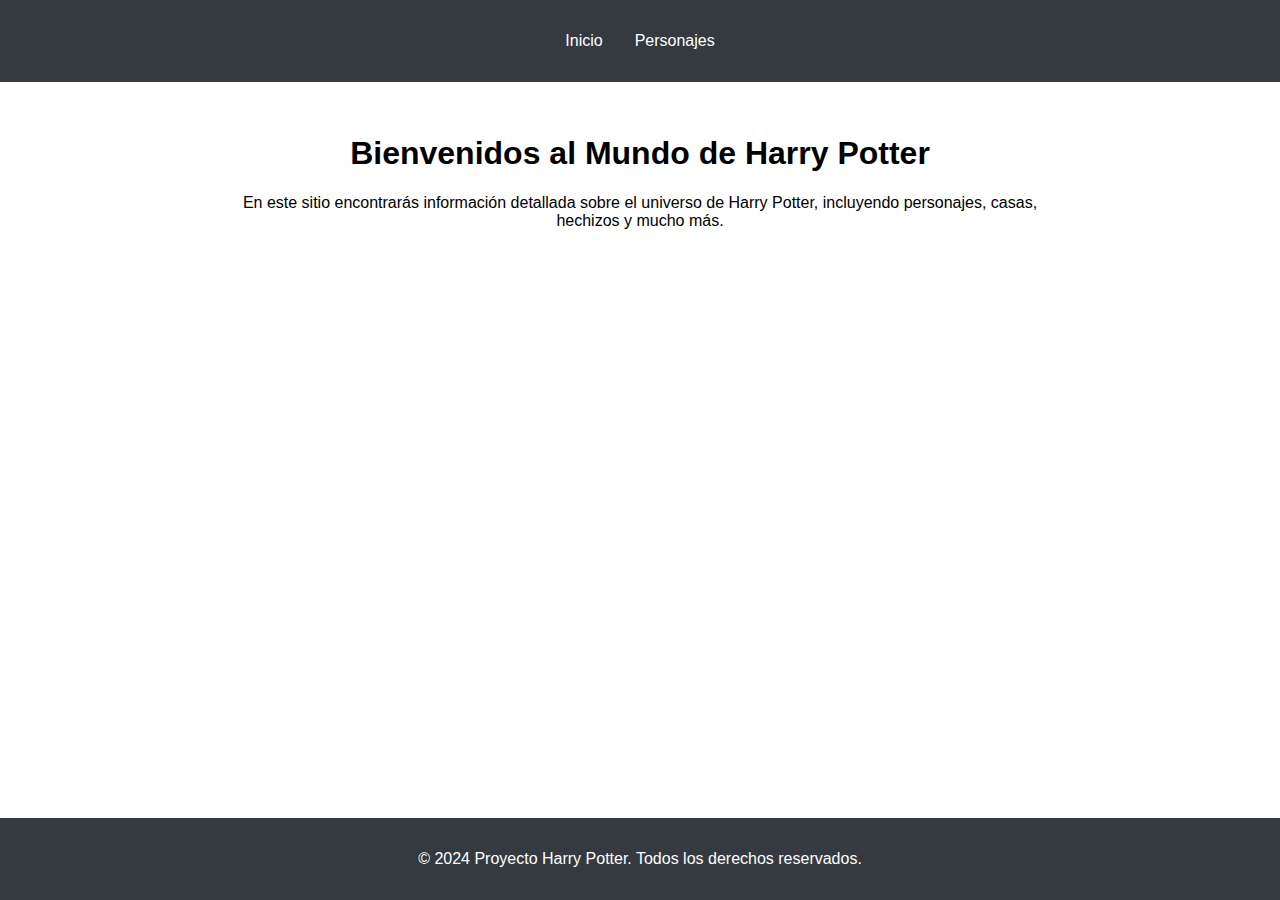
==== index.html @ 67a0c09b "Project Start" ====
<!DOCTYPE html>
<html lang="es">
  <head>
    <meta charset="UTF-8" />
    <meta name="viewport" content="width=device-width, initial-scale=1.0" />
    <title>Inicio - Proyecto Harry Potter</title>
    <link rel="stylesheet" href="css/styles.css" />
  </head>
  <body>
    <header>
      <nav>
        <ul>
          <li><a href="index.html">Inicio</a></li>
          <li><a href="pages/personajes.html">Personajes</a></li>
        </ul>
      </nav>
    </header>

    <main>
      <section class="intro">
        <h1>Bienvenidos al Mundo de Harry Potter</h1>
        <p>
          En este sitio encontrarás información detallada sobre el universo de
          Harry Potter, incluyendo personajes, casas, hechizos y mucho más.
        </p>
      </section>
    </main>

    <footer>
      <p>&copy; 2024 Proyecto Harry Potter. Todos los derechos reservados.</p>
    </footer>
    <script src="./app.js"></script>
  </body>
</html>
---- css/styles.css ----
body {
    font-family: Arial, sans-serif;
    margin: 0;
    padding: 0;
    box-sizing: border-box;
  }
  
  header {
    background-color: #343a40;
    color: white;
    padding: 1em 0;
  }
  
  nav ul {
    list-style: none;
    display: flex;
    justify-content: center;
    padding: 0;
  }
  
  nav ul li {
    margin: 0 1em;
  }
  
  nav ul li a {
    color: white;
    text-decoration: none;
  }
  
  main {
    padding: 2em;
    text-align: center;
  }
  
  .intro {
    max-width: 800px;
    margin: 0 auto;
  }
  
  footer {
    background-color: #343a40;
    color: white;
    text-align: center;
    padding: 1em 0;
    position: fixed;
    width: 100%;
    bottom: 0;
  }
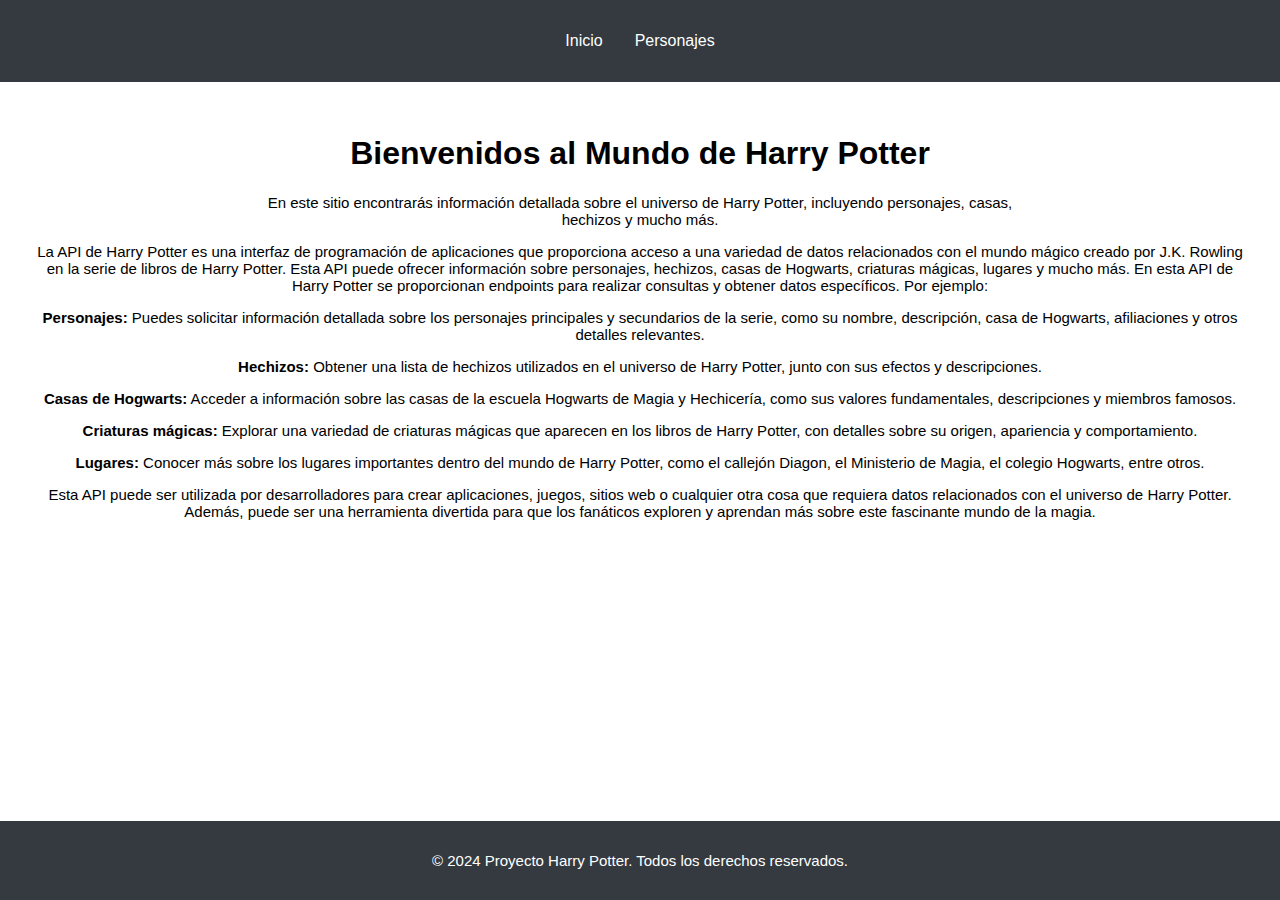
==== commit eb149b2e: "add: added information about the proyect in the index page" ====
--- a/index.html
+++ b/index.html
@@ -24,11 +24,75 @@
           Harry Potter, incluyendo personajes, casas, hechizos y mucho más.
         </p>
       </section>
+
+      <section>
+        <div>
+          <p>
+            La API de Harry Potter es una interfaz de programación de
+            aplicaciones que proporciona acceso a una variedad de datos
+            relacionados con el mundo mágico creado por J.K. Rowling en la serie
+            de libros de Harry Potter. Esta API puede ofrecer información sobre
+            personajes, hechizos, casas de Hogwarts, criaturas mágicas, lugares
+            y mucho más. En esta API de Harry Potter se proporcionan endpoints
+            para realizar consultas y obtener datos específicos. Por ejemplo:
+          </p>
+        </div>
+
+        <div>
+          <p>
+            <strong>Personajes:</strong> Puedes solicitar información detallada sobre los
+            personajes principales y secundarios de la serie, como su nombre,
+            descripción, casa de Hogwarts, afiliaciones y otros detalles
+            relevantes.
+          </p>
+        </div>
+
+        <div>
+          <p>
+            <strong>Hechizos:</strong> Obtener una lista de hechizos utilizados en el universo de
+            Harry Potter, junto con sus efectos y descripciones.
+          </p>
+        </div>
+
+        <div>
+          <p>
+            <strong>Casas de Hogwarts:</strong> Acceder a información sobre las casas de la
+            escuela Hogwarts de Magia y Hechicería, como sus valores
+            fundamentales, descripciones y miembros famosos.
+          </p>
+        </div>
+
+        <div>
+          <p>
+            <strong>Criaturas mágicas:</strong> Explorar una variedad de criaturas mágicas que
+            aparecen en los libros de Harry Potter, con detalles sobre su
+            origen, apariencia y comportamiento.
+          </p>
+        </div>
+
+        <div>
+          <p>
+            <strong>Lugares:</strong> Conocer más sobre los lugares importantes dentro del mundo
+            de Harry Potter, como el callejón Diagon, el Ministerio de Magia, el
+            colegio Hogwarts, entre otros.
+          </p>
+        </div>
+
+        <div>
+          <p>
+            Esta API puede ser utilizada por desarrolladores para crear
+            aplicaciones, juegos, sitios web o cualquier otra cosa que requiera
+            datos relacionados con el universo de Harry Potter. Además, puede
+            ser una herramienta divertida para que los fanáticos exploren y
+            aprendan más sobre este fascinante mundo de la magia.
+          </p>
+        </div>
+      </section>
     </main>
 
     <footer>
       <p>&copy; 2024 Proyecto Harry Potter. Todos los derechos reservados.</p>
     </footer>
-    <script src="./app.js"></script>
+    <script src="./js/app.js"></script>
   </body>
-</html>+</html>
--- a/css/styles.css
+++ b/css/styles.css
@@ -1,5 +1,10 @@
+* {
+    padding: 0;
+    font-family: Arial, sans-serif;
+}
+
+
 body {
-    font-family: Arial, sans-serif;
     margin: 0;
     padding: 0;
     box-sizing: border-box;
@@ -36,6 +41,10 @@
     max-width: 800px;
     margin: 0 auto;
   }
+
+  p {
+    font-size: 15px;
+  }
   
   footer {
     background-color: #343a40;
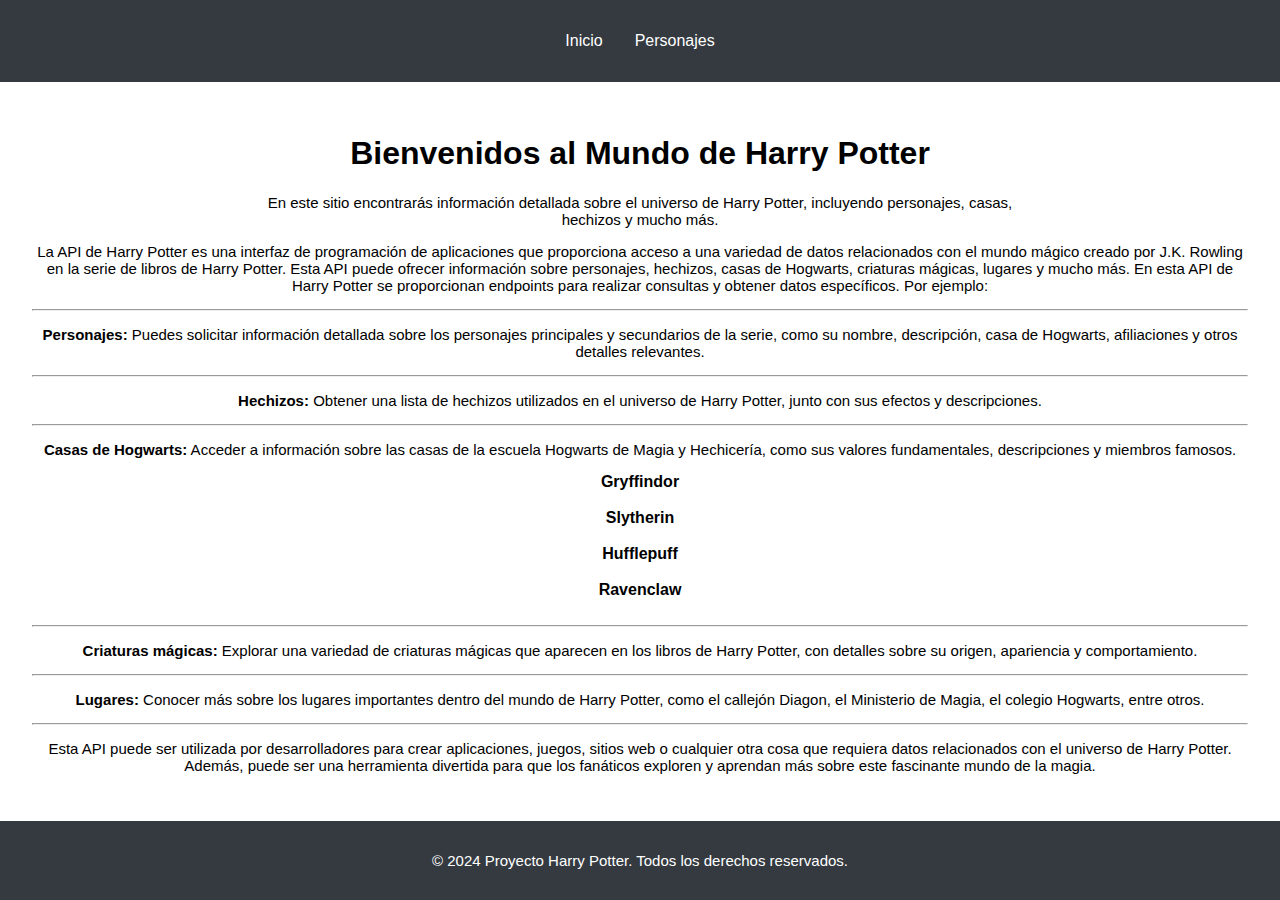
==== commit e8814221: "add: full functionality in Characters Page" ====
--- a/index.html
+++ b/index.html
@@ -37,47 +37,58 @@
             para realizar consultas y obtener datos específicos. Por ejemplo:
           </p>
         </div>
-
+        <hr />
         <div>
           <p>
-            <strong>Personajes:</strong> Puedes solicitar información detallada sobre los
-            personajes principales y secundarios de la serie, como su nombre,
-            descripción, casa de Hogwarts, afiliaciones y otros detalles
+            <strong>Personajes:</strong> Puedes solicitar información detallada
+            sobre los personajes principales y secundarios de la serie, como su
+            nombre, descripción, casa de Hogwarts, afiliaciones y otros detalles
             relevantes.
           </p>
+          <div id="personajes"></div>
         </div>
-
+        <hr />
         <div>
           <p>
-            <strong>Hechizos:</strong> Obtener una lista de hechizos utilizados en el universo de
-            Harry Potter, junto con sus efectos y descripciones.
+            <strong>Hechizos:</strong> Obtener una lista de hechizos utilizados
+            en el universo de Harry Potter, junto con sus efectos y
+            descripciones.
+          </p>
+          <div id="hechizos"></div>
+        </div>
+        <hr />
+        <div>
+          <p>
+            <strong>Casas de Hogwarts:</strong> Acceder a información sobre las
+            casas de la escuela Hogwarts de Magia y Hechicería, como sus valores
+            fundamentales, descripciones y miembros famosos.
+          </p>
+          <div id="Gryffindor"><strong>Gryffindor</strong></div>
+          <br />
+          <div id="Slytherin"><strong>Slytherin</strong></div>
+          <br />
+          <div id="Hufflepuff"><strong>Hufflepuff</strong></div>
+          <br />
+          <div id="Ravenclaw"><strong>Ravenclaw</strong></div>
+          <br>
+        </div>
+        <hr />
+        <div>
+          <p>
+            <strong>Criaturas mágicas:</strong> Explorar una variedad de
+            criaturas mágicas que aparecen en los libros de Harry Potter, con
+            detalles sobre su origen, apariencia y comportamiento.
           </p>
         </div>
-
+        <hr />
         <div>
           <p>
-            <strong>Casas de Hogwarts:</strong> Acceder a información sobre las casas de la
-            escuela Hogwarts de Magia y Hechicería, como sus valores
-            fundamentales, descripciones y miembros famosos.
+            <strong>Lugares:</strong> Conocer más sobre los lugares importantes
+            dentro del mundo de Harry Potter, como el callejón Diagon, el
+            Ministerio de Magia, el colegio Hogwarts, entre otros.
           </p>
         </div>
-
-        <div>
-          <p>
-            <strong>Criaturas mágicas:</strong> Explorar una variedad de criaturas mágicas que
-            aparecen en los libros de Harry Potter, con detalles sobre su
-            origen, apariencia y comportamiento.
-          </p>
-        </div>
-
-        <div>
-          <p>
-            <strong>Lugares:</strong> Conocer más sobre los lugares importantes dentro del mundo
-            de Harry Potter, como el callejón Diagon, el Ministerio de Magia, el
-            colegio Hogwarts, entre otros.
-          </p>
-        </div>
-
+        <hr />
         <div>
           <p>
             Esta API puede ser utilizada por desarrolladores para crear
@@ -93,6 +104,6 @@
     <footer>
       <p>&copy; 2024 Proyecto Harry Potter. Todos los derechos reservados.</p>
     </footer>
-    <script src="./js/app.js"></script>
+    <script src="./js/main.js"></script>
   </body>
 </html>
--- a/css/styles.css
+++ b/css/styles.css
@@ -1,57 +1,91 @@
+
 * {
-    padding: 0;
-    font-family: Arial, sans-serif;
+  padding: 0;
+  font-family: Arial, sans-serif;
 }
 
+body {
+  margin: 0;
+  padding: 0;
+  box-sizing: border-box;
+}
 
-body {
+header {
+  background-color: #343a40;
+  color: white;
+  padding: 1em 0;
+}
+
+nav ul {
+  list-style: none;
+  display: flex;
+  justify-content: center;
+  padding: 0;
+}
+
+nav ul li {
+  margin: 0 1em;
+}
+
+nav ul li a {
+  color: white;
+  text-decoration: none;
+}
+
+main {
+  padding: 2em;
+  text-align: center;
+}
+
+.intro {
+  max-width: 800px;
+  margin: 0 auto;
+}
+
+p {
+  font-size: 15px;
+}
+
+.grid {
+    display: grid;
+    grid-template-columns: repeat(3, 1fr);
+    gap: 50px;
+    padding: 40px;
+    margin-bottom: 10px;
+ }
+ 
+ .card {
+    background-color: #343a40;
+    color:gray;
+    box-shadow: 2px 2px 8px 4px #d3d3d3d1;
+    border-radius: 40px;
+    overflow: hidden;
+ }
+ 
+ .card img {
+    width: 100%;
+    max-height: 500px;
+    object-fit: cover;
+    object-position: top;
+ }
+ 
+ .card-content {
+    padding: 1px;
+    text-align: center;
+    gap: 10px;
+ }
+ 
+ .card-content h4 {
+    font-size: 15px;
     margin: 0;
-    padding: 0;
-    box-sizing: border-box;
-  }
-  
-  header {
-    background-color: #343a40;
-    color: white;
-    padding: 1em 0;
-  }
-  
-  nav ul {
-    list-style: none;
-    display: flex;
-    justify-content: center;
-    padding: 0;
-  }
-  
-  nav ul li {
-    margin: 0 1em;
-  }
-  
-  nav ul li a {
-    color: white;
-    text-decoration: none;
-  }
-  
-  main {
-    padding: 2em;
-    text-align: center;
-  }
-  
-  .intro {
-    max-width: 800px;
-    margin: 0 auto;
-  }
+ }
 
-  p {
-    font-size: 15px;
-  }
-  
-  footer {
-    background-color: #343a40;
-    color: white;
-    text-align: center;
-    padding: 1em 0;
-    position: fixed;
-    width: 100%;
-    bottom: 0;
-  }+footer {
+  background-color: #343a40;
+  color: white;
+  text-align: center;
+  padding: 1em 0;
+  position: fixed;
+  width: 100%;
+  bottom: 0;
+}
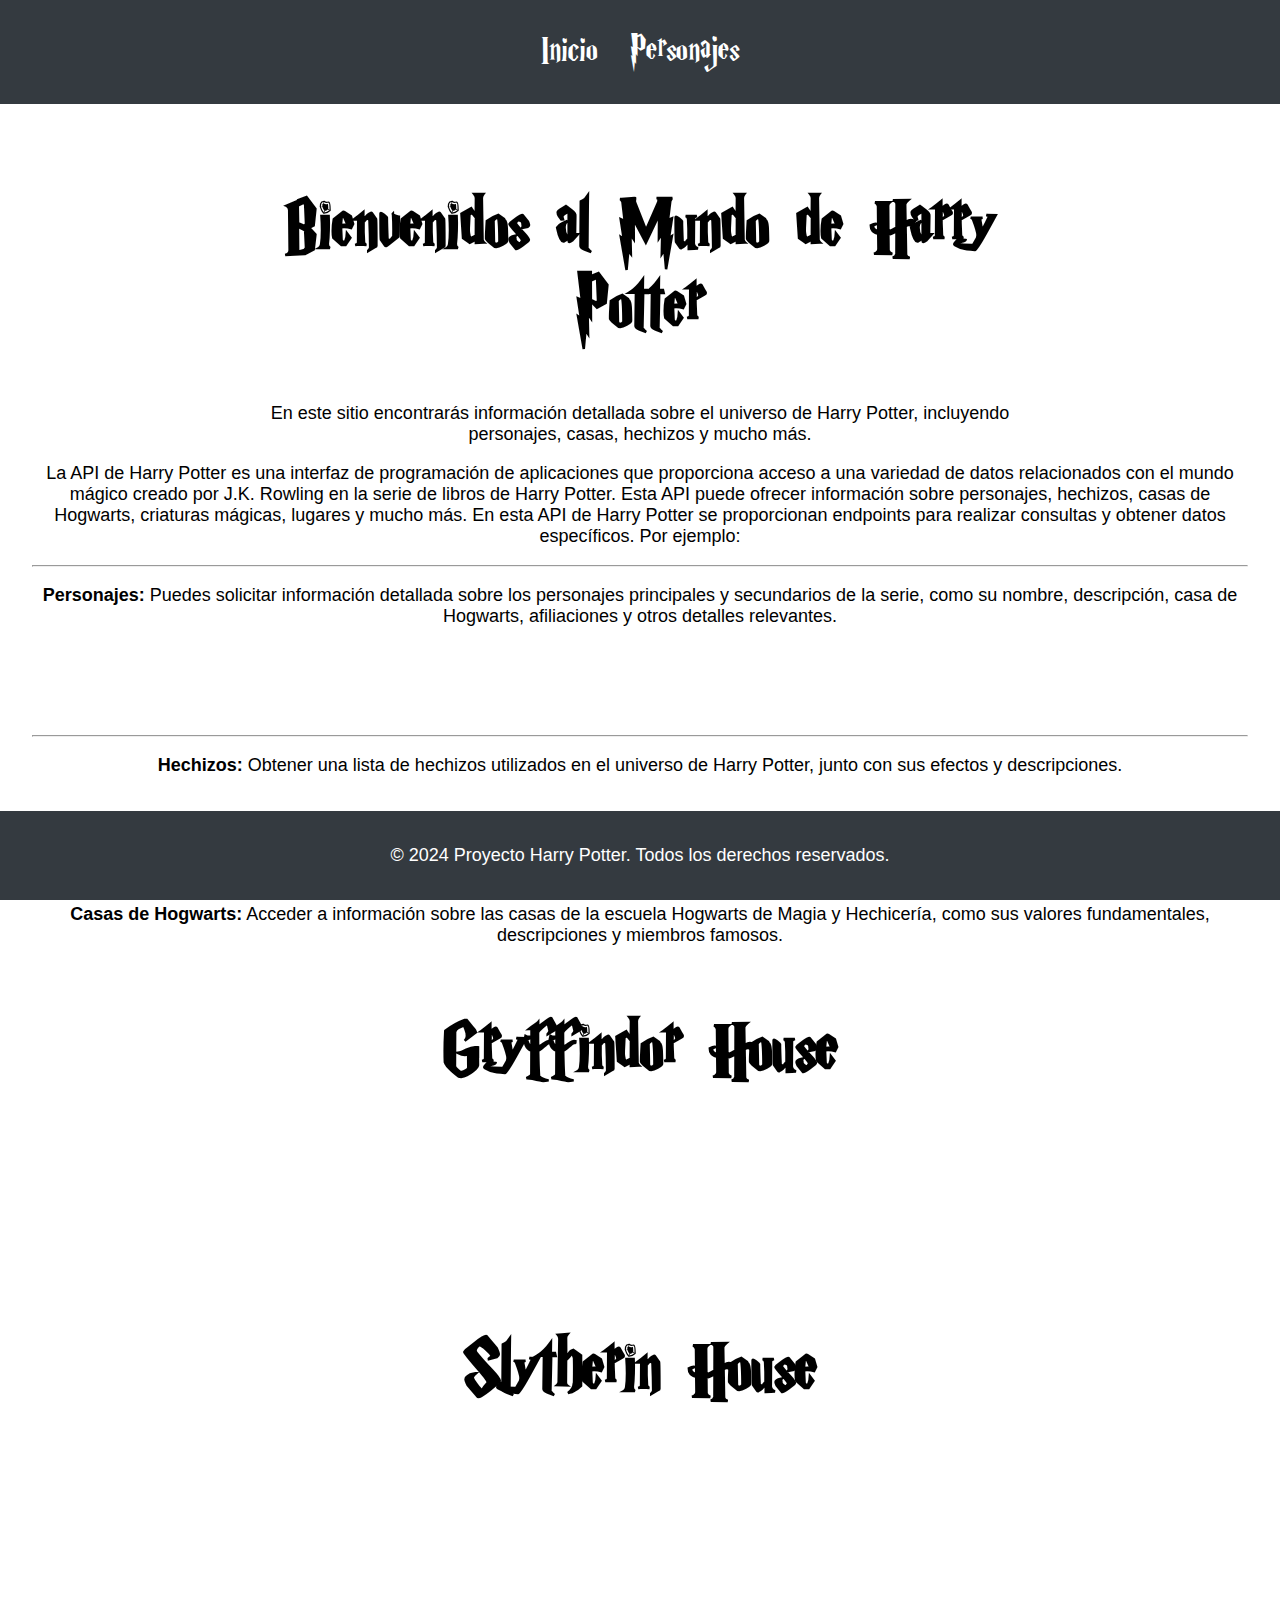
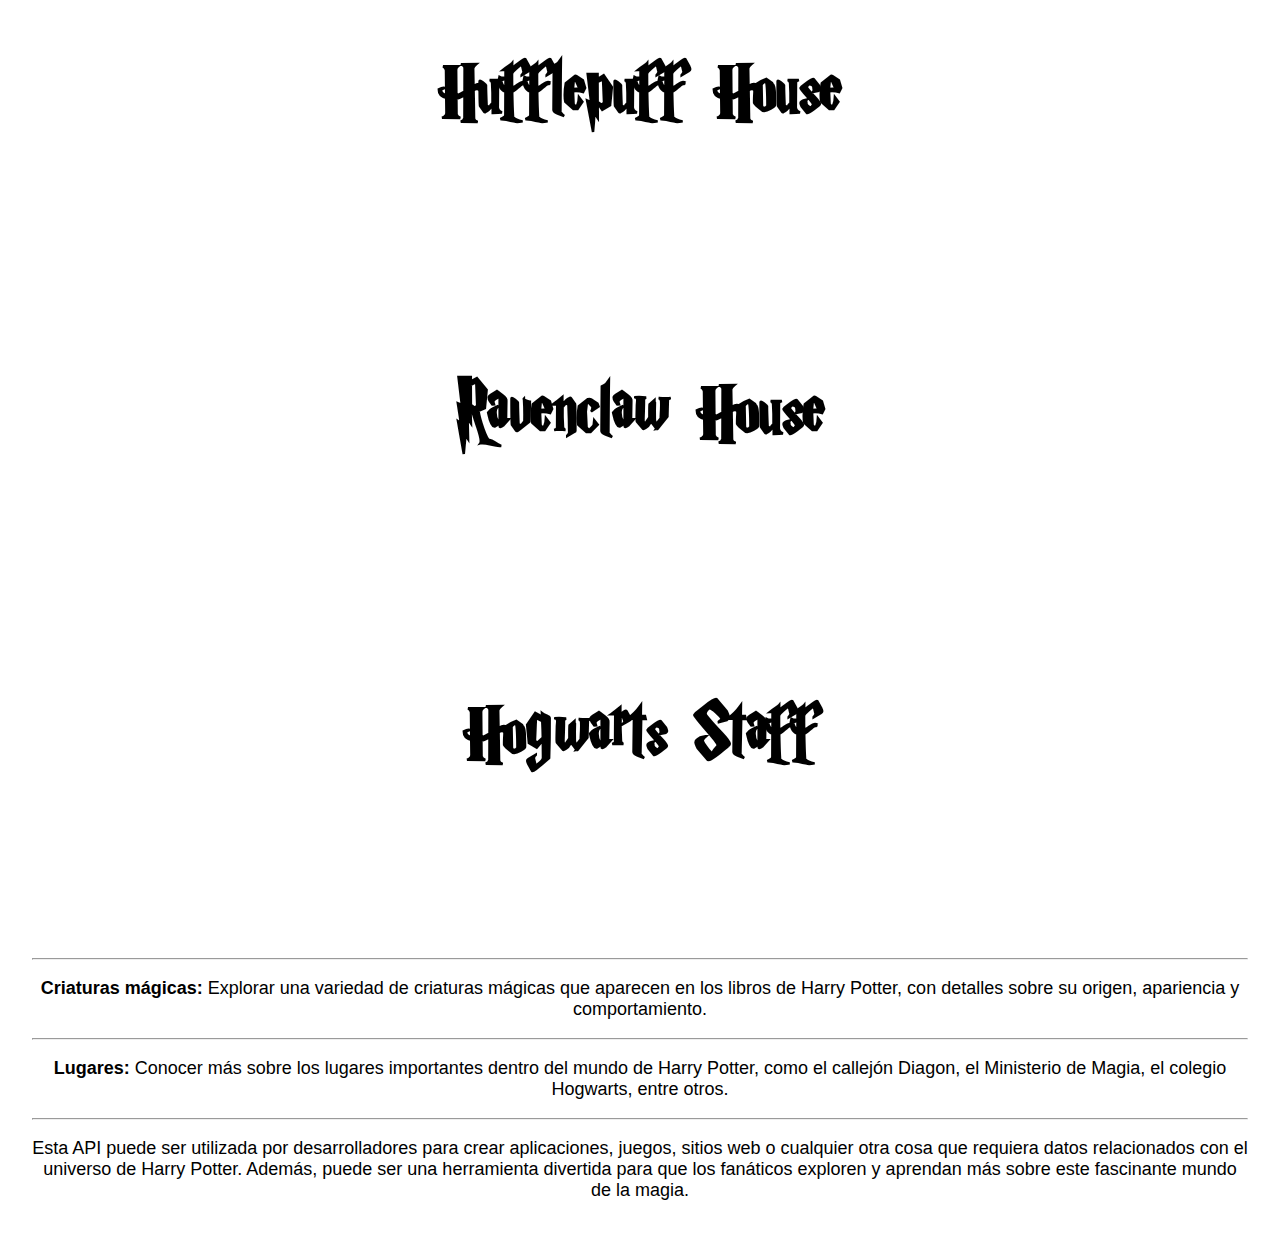
==== commit 048948a9: "add: font" ====
--- a/index.html
+++ b/index.html
@@ -45,7 +45,7 @@
             nombre, descripción, casa de Hogwarts, afiliaciones y otros detalles
             relevantes.
           </p>
-          <div id="personajes"></div>
+          <div class="personajes"></div>
         </div>
         <hr />
         <div>
@@ -54,7 +54,7 @@
             en el universo de Harry Potter, junto con sus efectos y
             descripciones.
           </p>
-          <div id="hechizos"></div>
+          <div class="hechizos"></div>
         </div>
         <hr />
         <div>
@@ -63,13 +63,20 @@
             casas de la escuela Hogwarts de Magia y Hechicería, como sus valores
             fundamentales, descripciones y miembros famosos.
           </p>
-          <div id="Gryffindor"><strong>Gryffindor</strong></div>
+          <h2>Gryffindor House</h2>
+          <div class="Gryffindor"></div>
           <br />
-          <div id="Slytherin"><strong>Slytherin</strong></div>
+          <h2>Slytherin House</h2>
+          <div class="Slytherin"></div>
           <br />
-          <div id="Hufflepuff"><strong>Hufflepuff</strong></div>
+          <h2>Hufflepuff House</h2>
+          <div class="Hufflepuff"></div>
           <br />
-          <div id="Ravenclaw"><strong>Ravenclaw</strong></div>
+          <h2>Ravenclaw House</h2>
+          <div class="Ravenclaw"></div>
+          <br>
+          <h2>Hogwarts Staff</h2>
+          <div class="Hogwarts"></div>
           <br>
         </div>
         <hr />
--- a/css/styles.css
+++ b/css/styles.css
@@ -2,6 +2,11 @@
 * {
   padding: 0;
   font-family: Arial, sans-serif;
+}
+
+@font-face {
+    font-family: 'HARRYP';
+    src: url(../assets/font/HARRYP__.TTF);
 }
 
 body {
@@ -14,6 +19,11 @@
   background-color: #343a40;
   color: white;
   padding: 1em 0;
+}
+
+h1, h2 {
+    font-family: 'HARRYP';
+    font-size: 80px;
 }
 
 nav ul {
@@ -30,6 +40,8 @@
 nav ul li a {
   color: white;
   text-decoration: none;
+  font-family: 'HARRYP';
+  font-size: 40px;
 }
 
 main {
@@ -43,16 +55,25 @@
 }
 
 p {
-  font-size: 15px;
+  font-size: 18px;
 }
 
-.grid {
+.grid, 
+.personajes, 
+.hechizos, 
+.Gryffindor, 
+.Slytherin, 
+.Hufflepuff, 
+.Ravenclaw,
+.Hogwarts {
     display: grid;
     grid-template-columns: repeat(3, 1fr);
     gap: 50px;
     padding: 40px;
     margin-bottom: 10px;
+    font-family: 'HARRYP';
  }
+
  
  .card {
     background-color: #343a40;
@@ -76,8 +97,12 @@
  }
  
  .card-content h4 {
-    font-size: 15px;
+    font-size: 20px;
     margin: 0;
+ }
+
+ul {
+    list-style: none;
  }
 
 footer {
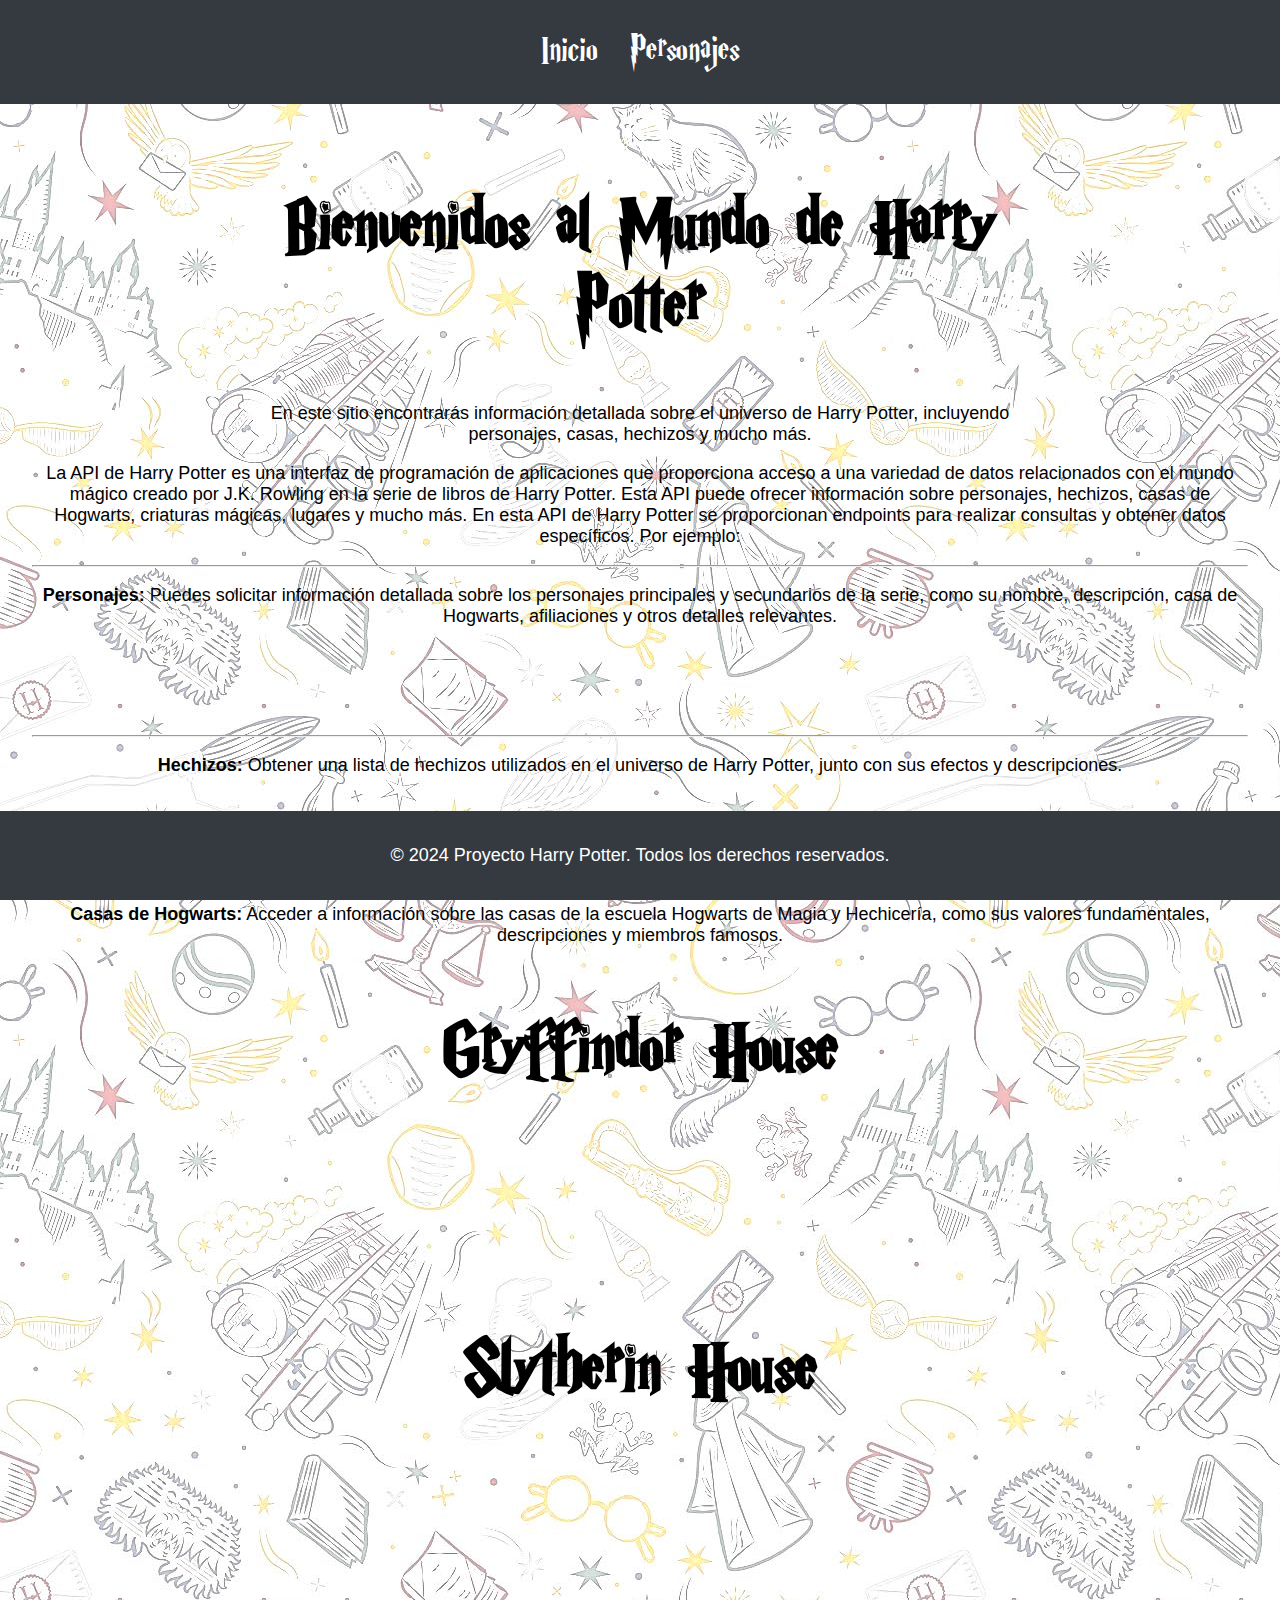
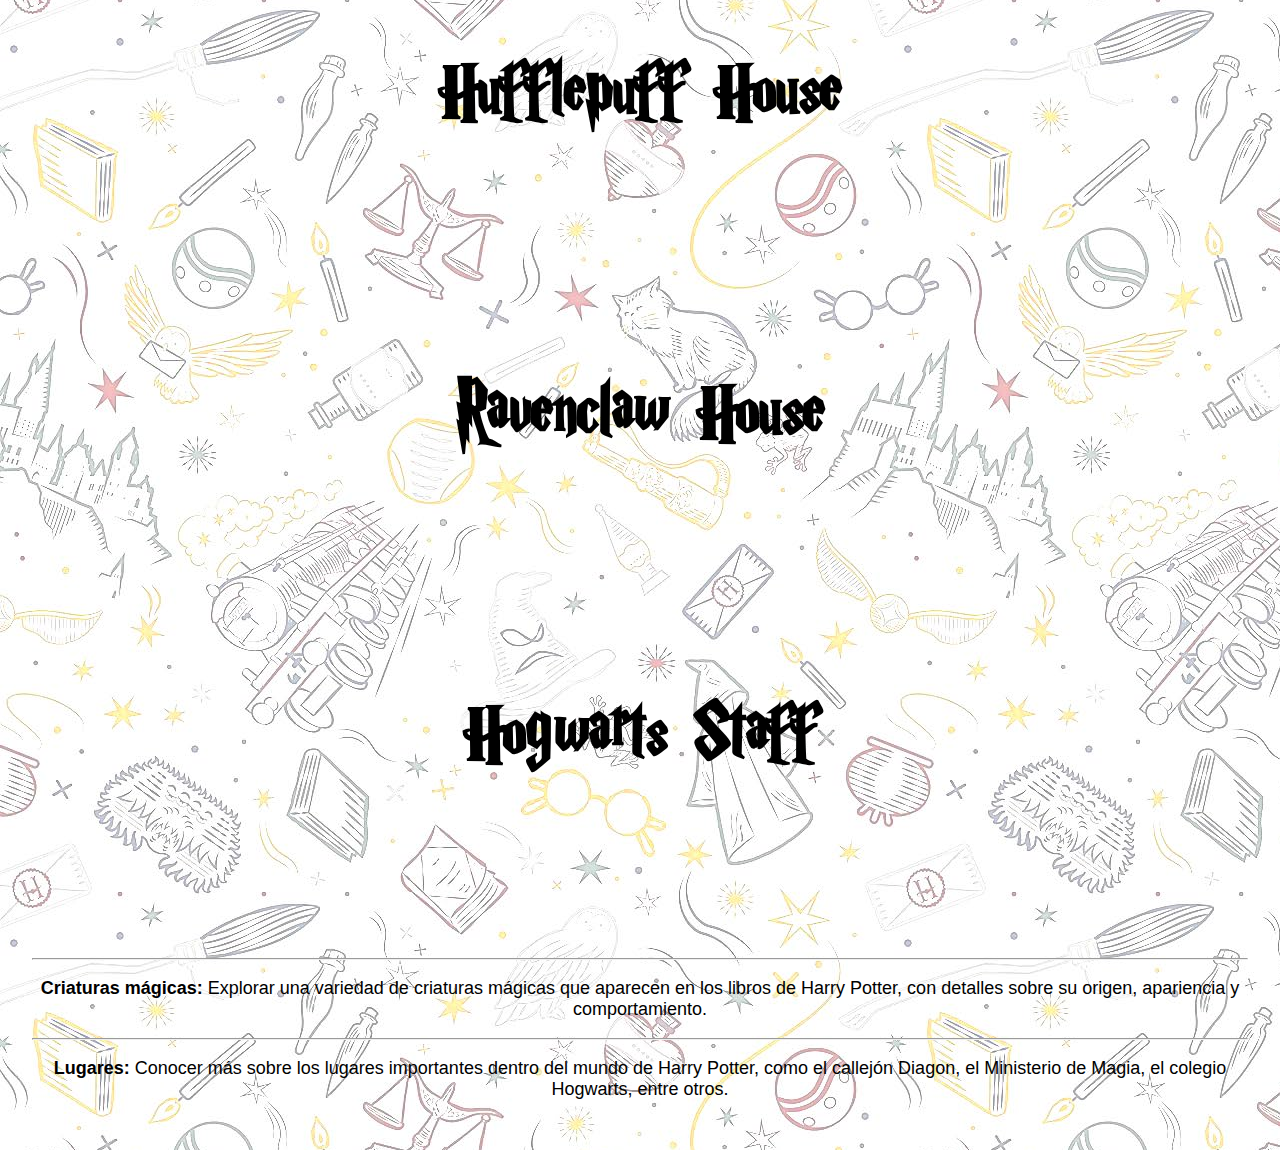
==== commit 4f96b22a: "add: responsive design" ====
--- a/index.html
+++ b/index.html
@@ -95,16 +95,6 @@
             Ministerio de Magia, el colegio Hogwarts, entre otros.
           </p>
         </div>
-        <hr />
-        <div>
-          <p>
-            Esta API puede ser utilizada por desarrolladores para crear
-            aplicaciones, juegos, sitios web o cualquier otra cosa que requiera
-            datos relacionados con el universo de Harry Potter. Además, puede
-            ser una herramienta divertida para que los fanáticos exploren y
-            aprendan más sobre este fascinante mundo de la magia.
-          </p>
-        </div>
       </section>
     </main>
 
--- a/css/styles.css
+++ b/css/styles.css
@@ -9,10 +9,16 @@
     src: url(../assets/font/HARRYP__.TTF);
 }
 
+
 body {
   margin: 0;
   padding: 0;
   box-sizing: border-box;
+  background-image: url(../assets/img/background.jpg);
+}
+
+.body_personajes {
+    background-image: url(../assets/img/background3.webp);
 }
 
 header {
@@ -114,3 +120,41 @@
   width: 100%;
   bottom: 0;
 }
+ 
+ @media (max-width: 880px) {
+    .grid, 
+    .personajes, 
+    .hechizos, 
+    .Gryffindor, 
+    .Slytherin, 
+    .Hufflepuff, 
+    .Ravenclaw,
+    .Hogwarts {
+       grid-template-columns: repeat(2, 1fr);
+    }
+ 
+    .tab-content-container {
+       flex-direction: column;
+    }
+ 
+    .tabs-section {
+       margin-bottom: 100px;
+    }
+ 
+    .text-content p {
+       max-width: 100%;
+    }
+ }
+ 
+ @media (max-width: 600px) {
+    .grid, 
+    .personajes, 
+    .hechizos, 
+    .Gryffindor, 
+    .Slytherin, 
+    .Hufflepuff, 
+    .Ravenclaw,
+    .Hogwarts {
+       grid-template-columns: 1fr;
+    }
+ }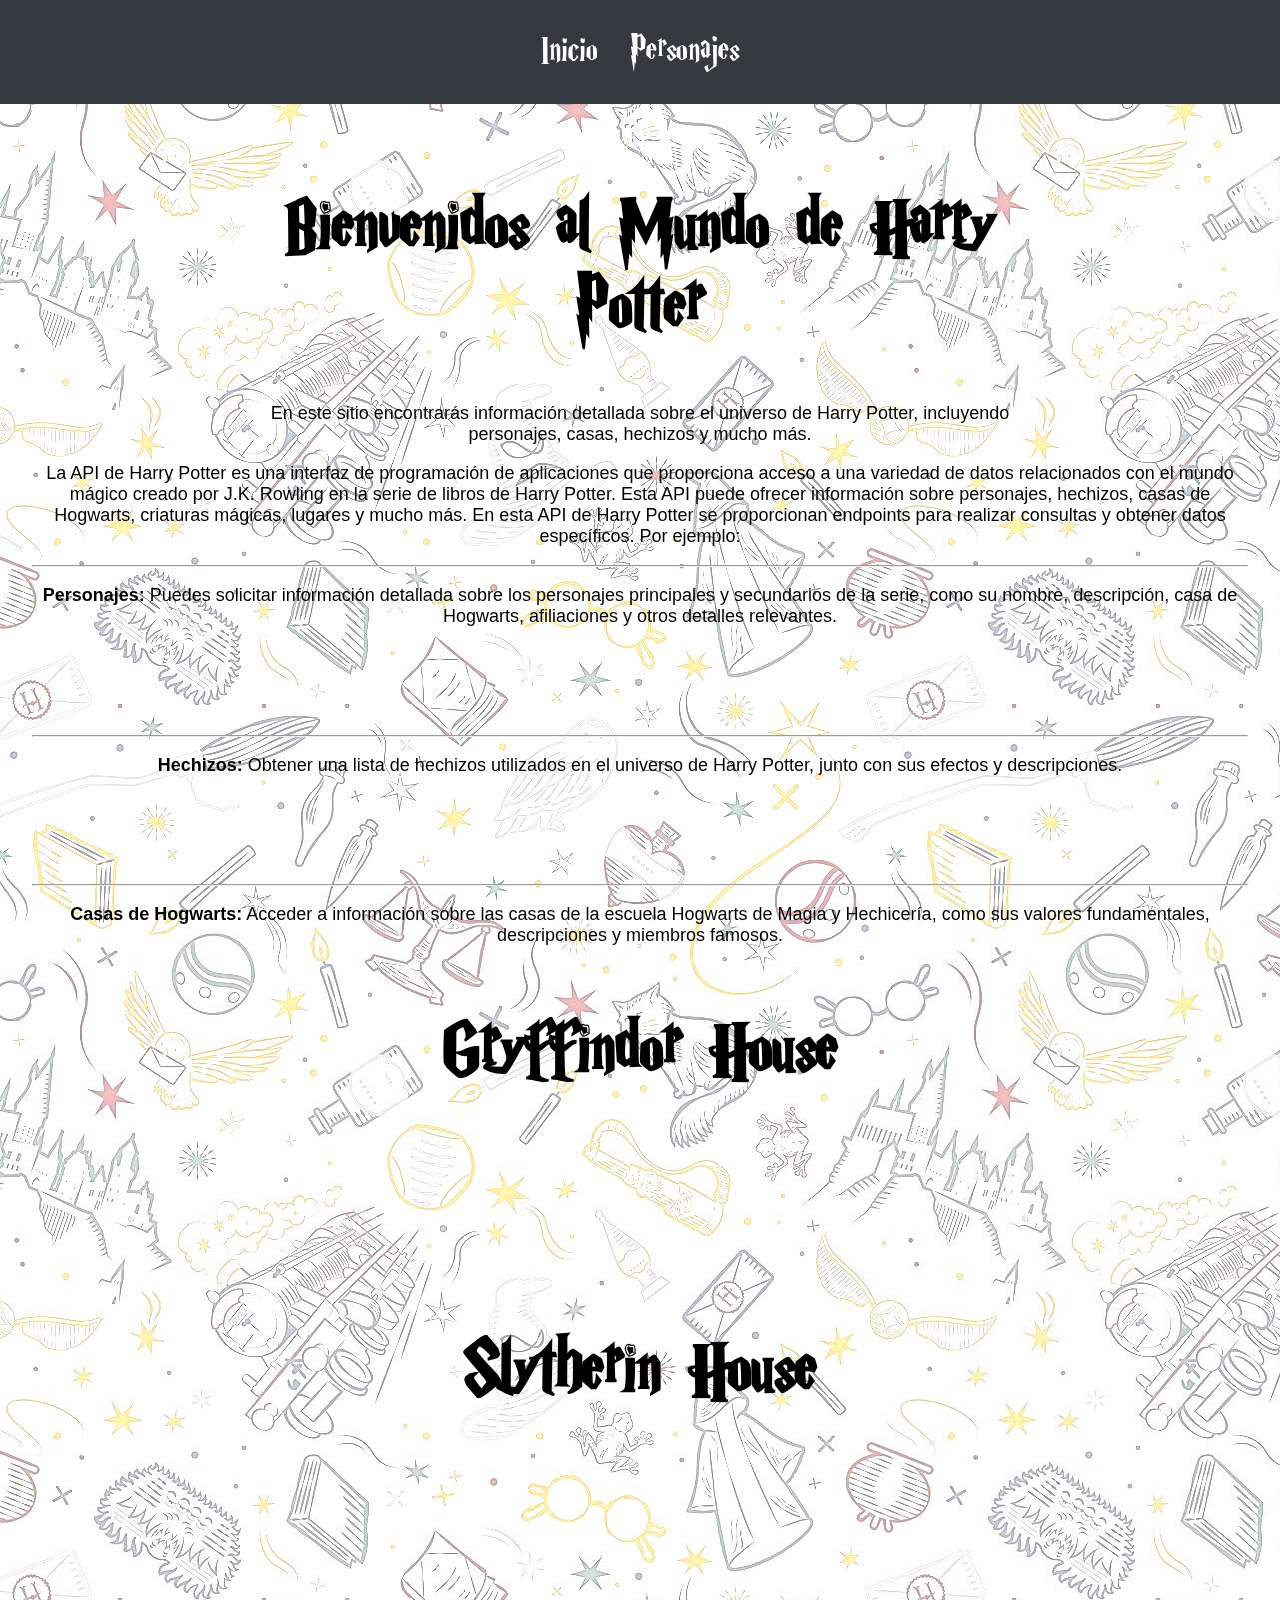
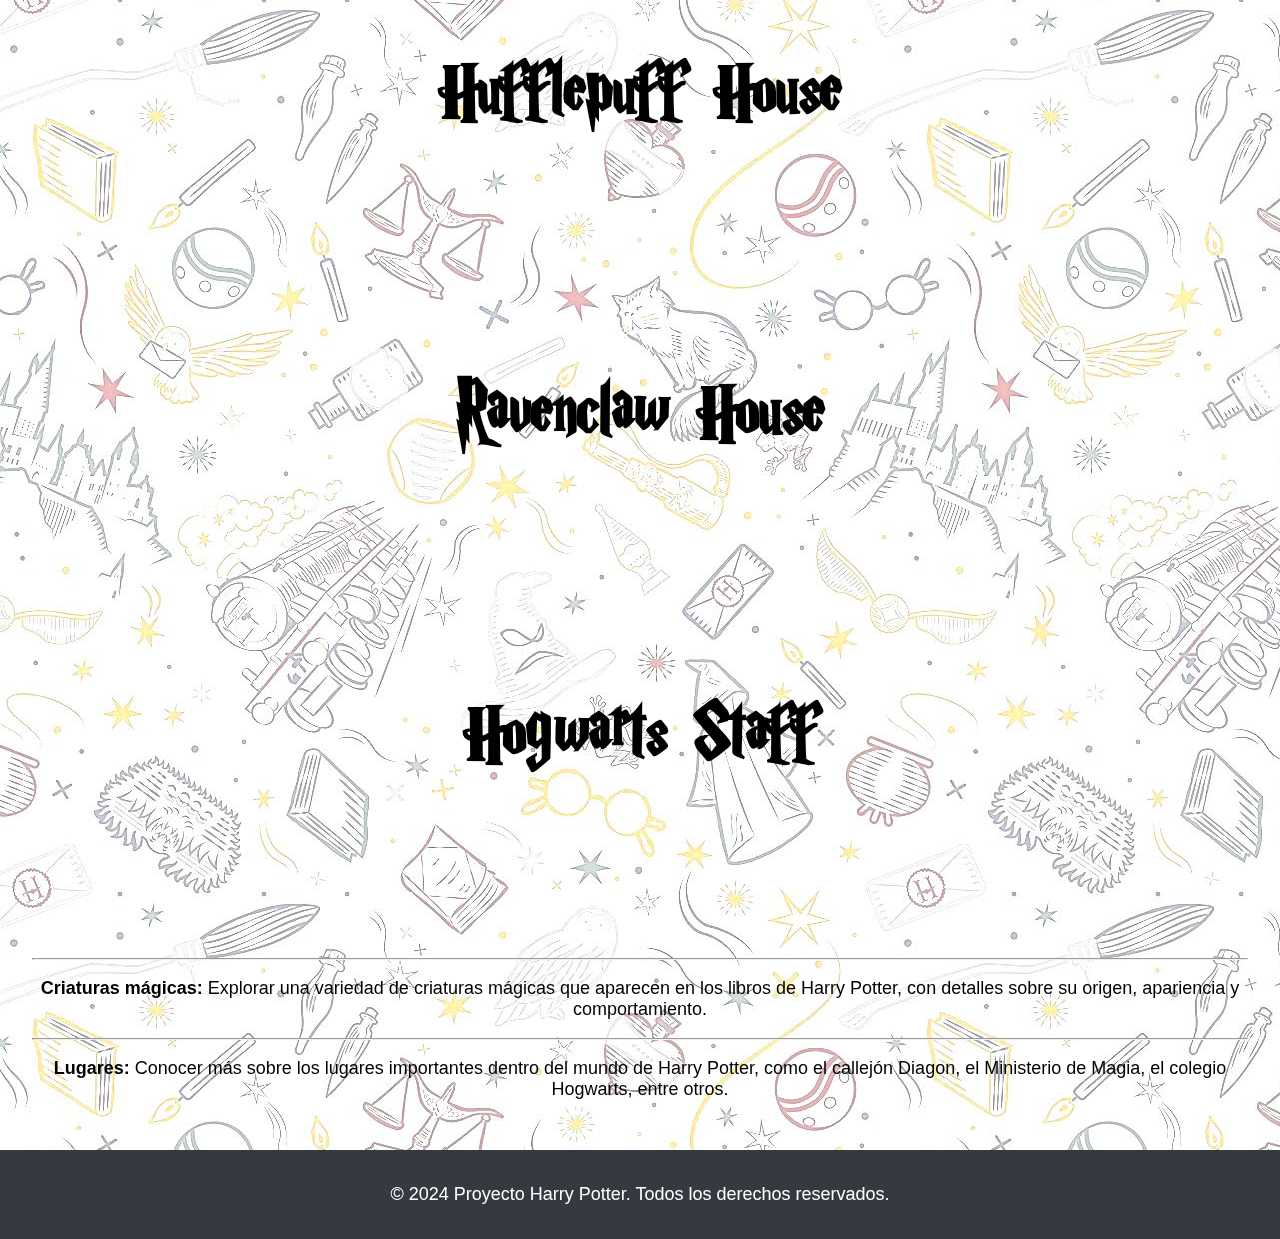
==== commit 4aed25ed: "add: floating button" ====
--- a/index.html
+++ b/index.html
@@ -4,6 +4,7 @@
     <meta charset="UTF-8" />
     <meta name="viewport" content="width=device-width, initial-scale=1.0" />
     <title>Inicio - Proyecto Harry Potter</title>
+    <meta name="theme-color" content="#343a40" />
     <link rel="stylesheet" href="css/styles.css" />
   </head>
   <body>
@@ -74,10 +75,10 @@
           <br />
           <h2>Ravenclaw House</h2>
           <div class="Ravenclaw"></div>
-          <br>
+          <br />
           <h2>Hogwarts Staff</h2>
           <div class="Hogwarts"></div>
-          <br>
+          <br />
         </div>
         <hr />
         <div>
@@ -96,11 +97,23 @@
           </p>
         </div>
       </section>
+
+      <div class="go-top-container">
+        <div class="go-top-button">
+          <svg xmlns="http://www.w3.org/2000/svg" viewBox="0 0 512 512">
+            <!--!Font Awesome Free 6.5.2 by @fontawesome - https://fontawesome.com License - https://fontawesome.com/license/free Copyright 2024 Fonticons, Inc.-->
+            <path
+              d="M233.4 105.4c12.5-12.5 32.8-12.5 45.3 0l192 192c12.5 12.5 12.5 32.8 0 45.3s-32.8 12.5-45.3 0L256 173.3 86.6 342.6c-12.5 12.5-32.8 12.5-45.3 0s-12.5-32.8 0-45.3l192-192z"
+            />
+          </svg>
+        </div>
+      </div>
     </main>
 
     <footer>
       <p>&copy; 2024 Proyecto Harry Potter. Todos los derechos reservados.</p>
     </footer>
     <script src="./js/main.js"></script>
+    <script src="./js/characters.js"></script>
   </body>
 </html>
--- a/css/styles.css
+++ b/css/styles.css
@@ -1,14 +1,12 @@
-
 * {
   padding: 0;
   font-family: Arial, sans-serif;
 }
 
 @font-face {
-    font-family: 'HARRYP';
-    src: url(../assets/font/HARRYP__.TTF);
-}
-
+  font-family: "HARRYP";
+  src: url(../assets/font/HARRYP__.TTF);
+}
 
 body {
   margin: 0;
@@ -18,7 +16,7 @@
 }
 
 .body_personajes {
-    background-image: url(../assets/img/background3.webp);
+  background-image: url(../assets/img/background3.webp);
 }
 
 header {
@@ -27,9 +25,10 @@
   padding: 1em 0;
 }
 
-h1, h2 {
-    font-family: 'HARRYP';
-    font-size: 80px;
+h1,
+h2 {
+  font-family: "HARRYP";
+  font-size: 80px;
 }
 
 nav ul {
@@ -46,7 +45,7 @@
 nav ul li a {
   color: white;
   text-decoration: none;
-  font-family: 'HARRYP';
+  font-family: "HARRYP";
   font-size: 40px;
 }
 
@@ -64,97 +63,155 @@
   font-size: 18px;
 }
 
-.grid, 
-.personajes, 
-.hechizos, 
-.Gryffindor, 
-.Slytherin, 
-.Hufflepuff, 
+.grid,
+.personajes,
+.hechizos,
+.Gryffindor,
+.Slytherin,
+.Hufflepuff,
 .Ravenclaw,
 .Hogwarts {
-    display: grid;
-    grid-template-columns: repeat(3, 1fr);
-    gap: 50px;
-    padding: 40px;
-    margin-bottom: 10px;
-    font-family: 'HARRYP';
- }
-
- 
- .card {
-    background-color: #343a40;
-    color:gray;
-    box-shadow: 2px 2px 8px 4px #d3d3d3d1;
-    border-radius: 40px;
-    overflow: hidden;
- }
- 
- .card img {
-    width: 100%;
-    max-height: 500px;
-    object-fit: cover;
-    object-position: top;
- }
- 
- .card-content {
-    padding: 1px;
-    text-align: center;
-    gap: 10px;
- }
- 
- .card-content h4 {
-    font-size: 20px;
-    margin: 0;
- }
+  display: grid;
+  grid-template-columns: repeat(3, 1fr);
+  gap: 50px;
+  padding: 40px;
+  margin-bottom: 10px;
+  font-family: "HARRYP";
+}
+
+.card {
+  background-color: #343a40;
+  color: gray;
+  box-shadow: 2px 2px 8px 4px #d3d3d3d1;
+  border-radius: 40px;
+  overflow: hidden;
+}
+
+.card img {
+  width: 100%;
+  max-height: 500px;
+  object-fit: cover;
+  object-position: top;
+}
+
+.card-content {
+  padding: 1px;
+  text-align: center;
+  gap: 10px;
+}
+
+.card-content h4 {
+  font-size: 20px;
+  margin: 0;
+}
 
 ul {
-    list-style: none;
- }
+  list-style: none;
+}
+
+.go-top-container {
+  position: fixed;
+  bottom: 3rem;
+  right: 3rem;
+  width: 4.6rem;
+  height: 4.6rem;
+  z-index: -1;
+}
+
+.go-top-button {
+  width: 0rem;
+  height: 0rem;
+  background: rgb(39, 112, 189);
+  border-radius: 50%;
+  cursor: pointer;
+  top: 50%;
+  left: 50%;
+  transform: translate(-50%, -50%);
+  z-index: -1;
+}
+
+.go-top-button svg {
+  position: absolute;
+  font-size: 1rem;
+  top: 48%;
+  left: 50%;
+  transform: translate(-50%, -50%) scale(0);
+  color: white;
+}
+
+.show {
+  z-index: 10;
+}
+
+.show .go-top-button {
+  animation: popup 0.3s ease-in-out;
+  width: 6.6rem;
+  height: 6.6rem;
+  z-index: 11;
+}
+
+.show svg {
+  transform: translate(-50%, -50%) scale(1);
+}
+
+@keyframes popup {
+  0% {
+    width: 0rem;
+    height: 0rem;
+  }
+  50% {
+    width: 8rem;
+    height: 8rem;
+  }
+  100% {
+    width: 6.6rem;
+    height: 6.6rem;
+  }
+}
 
 footer {
   background-color: #343a40;
   color: white;
   text-align: center;
   padding: 1em 0;
-  position: fixed;
   width: 100%;
   bottom: 0;
 }
- 
- @media (max-width: 880px) {
-    .grid, 
-    .personajes, 
-    .hechizos, 
-    .Gryffindor, 
-    .Slytherin, 
-    .Hufflepuff, 
-    .Ravenclaw,
-    .Hogwarts {
-       grid-template-columns: repeat(2, 1fr);
-    }
- 
-    .tab-content-container {
-       flex-direction: column;
-    }
- 
-    .tabs-section {
-       margin-bottom: 100px;
-    }
- 
-    .text-content p {
-       max-width: 100%;
-    }
- }
- 
- @media (max-width: 600px) {
-    .grid, 
-    .personajes, 
-    .hechizos, 
-    .Gryffindor, 
-    .Slytherin, 
-    .Hufflepuff, 
-    .Ravenclaw,
-    .Hogwarts {
-       grid-template-columns: 1fr;
-    }
- }+
+@media (max-width: 880px) {
+  .grid,
+  .personajes,
+  .hechizos,
+  .Gryffindor,
+  .Slytherin,
+  .Hufflepuff,
+  .Ravenclaw,
+  .Hogwarts {
+    grid-template-columns: repeat(2, 1fr);
+  }
+
+  .tab-content-container {
+    flex-direction: column;
+  }
+
+  .tabs-section {
+    margin-bottom: 100px;
+  }
+
+  .text-content p {
+    max-width: 100%;
+  }
+}
+
+@media (max-width: 600px) {
+  .grid,
+  .personajes,
+  .hechizos,
+  .Gryffindor,
+  .Slytherin,
+  .Hufflepuff,
+  .Ravenclaw,
+  .Hogwarts {
+    grid-template-columns: 1fr;
+  }
+}
